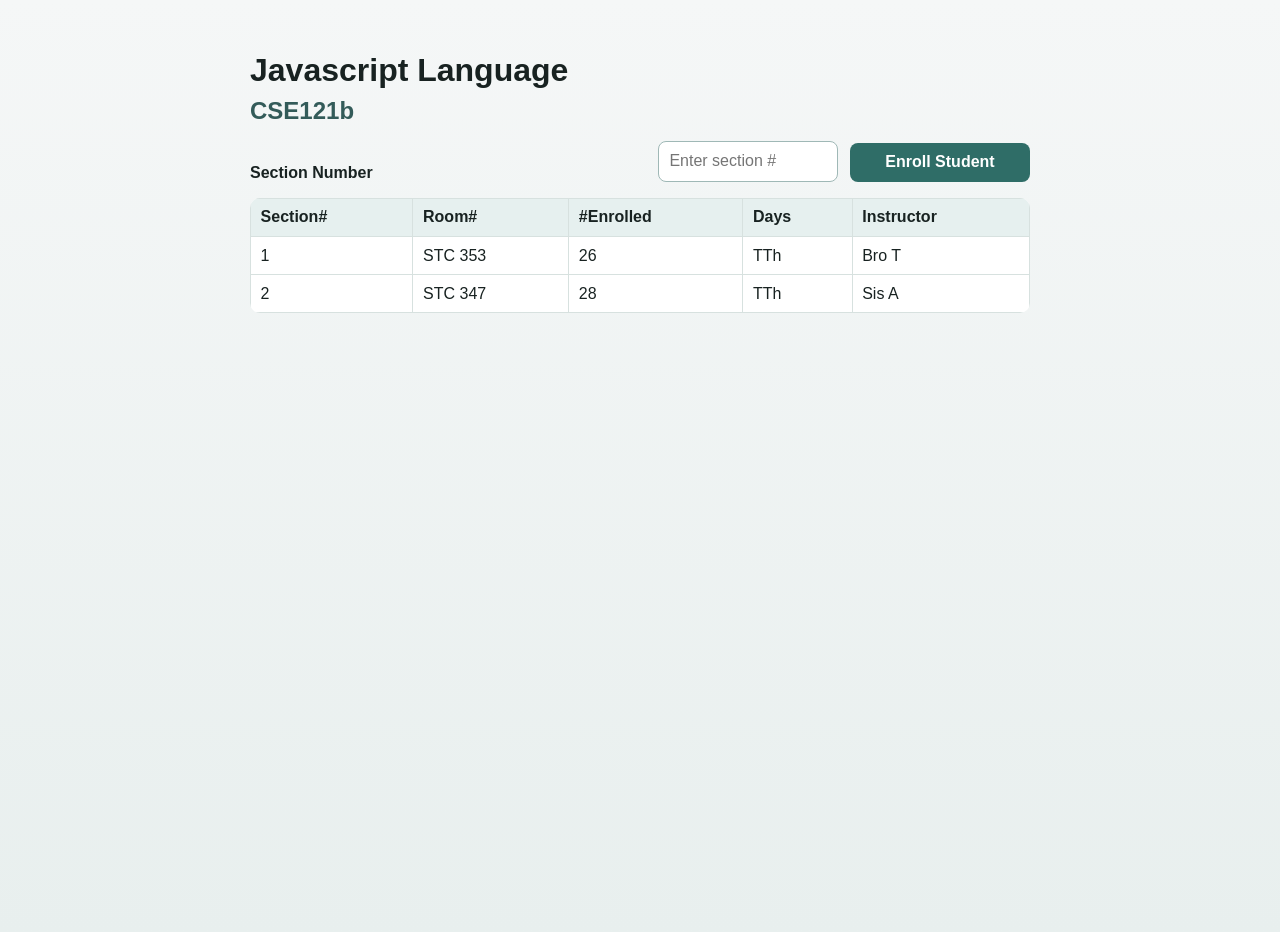
==== ponder/courses.html @ 910923b0 "Add week 8 JS objects ponder page" ====
<!DOCTYPE html>
<html lang="en">
  <head>
    <meta charset="UTF-8">
    <meta name="viewport" content="width=device-width, initial-scale=1.0">
    <title>WDD 131 Ponder - Objects</title>
    <meta name="description" content="Week 8 ponder assignment for JavaScript objects and methods.">
    <meta name="author" content="Garrett Christensen">
    <link rel="icon" type="image/svg+xml" href="favicon.svg">
    <link rel="stylesheet" href="courses.css">
    <script src="courses.js" defer></script>
  </head>
  <body>
    <main class="wrapper">
      <h1 id="courseName"></h1>
      <h2 id="courseCode"></h2>

      <div class="enroll-controls">
        <label for="sectionNumber">Section Number</label>
        <input id="sectionNumber" type="number" min="1" step="1" placeholder="Enter section #">
        <button id="enrollStudent" type="button">Enroll Student</button>
      </div>

      <table>
        <thead>
          <tr>
            <th>Section#</th>
            <th>Room#</th>
            <th>#Enrolled</th>
            <th>Days</th>
            <th>Instructor</th>
          </tr>
        </thead>
        <tbody id="sections"></tbody>
      </table>
    </main>
  </body>
</html>
---- ponder/courses.css ----
* {
  box-sizing: border-box;
}

body {
  margin: 0;
  min-height: 100vh;
  font-family: Arial, sans-serif;
  background: linear-gradient(180deg, #f5f7f7 0%, #e8efee 100%);
  color: #182221;
}

.wrapper {
  max-width: 820px;
  margin: 2rem auto;
  padding: 1.25rem;
}

h1,
h2 {
  margin: 0 0 0.5rem;
}

h2 {
  color: #335b59;
  margin-bottom: 1rem;
}

.enroll-controls {
  display: grid;
  grid-template-columns: 1fr 180px 180px;
  gap: 0.75rem;
  align-items: end;
  margin-bottom: 1rem;
}

label {
  font-weight: 700;
}

input,
button {
  font: inherit;
  padding: 0.65rem;
  border: 1px solid #9fb8b6;
  border-radius: 8px;
}

button {
  background: #2f6d67;
  border: none;
  color: #ffffff;
  font-weight: 700;
  cursor: pointer;
}

button:hover,
button:focus-visible {
  background: #255851;
}

table {
  width: 100%;
  border-collapse: collapse;
  background: #ffffff;
  border-radius: 10px;
  overflow: hidden;
}

th,
td {
  border: 1px solid #d7e1df;
  padding: 0.6rem;
  text-align: left;
}

th {
  background: #e6f0ef;
}

@media (max-width: 700px) {
  .enroll-controls {
    grid-template-columns: 1fr;
  }
}
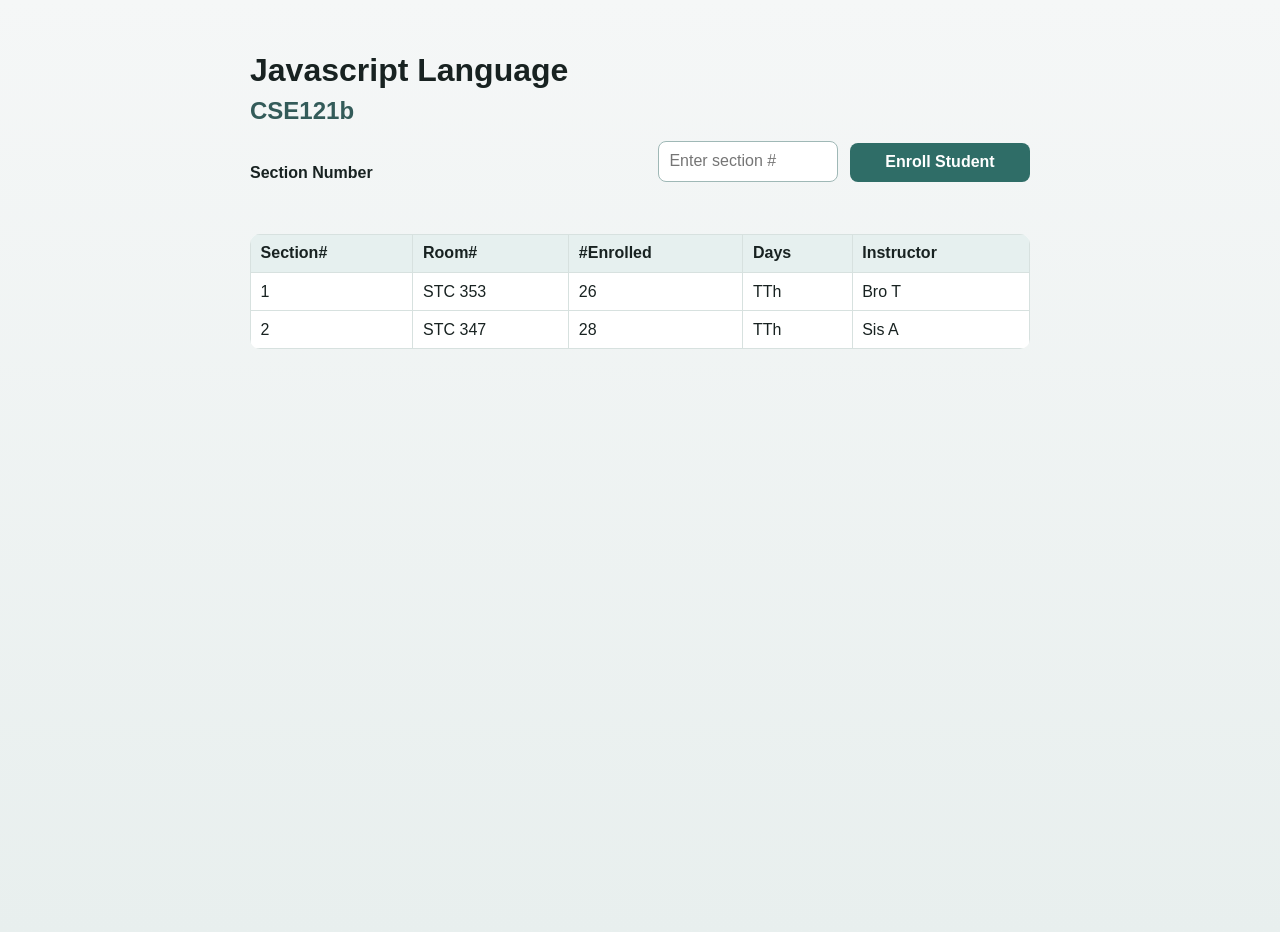
==== commit e5eb2963: "Fix enroll student interaction and feedback" ====
--- a/ponder/courses.html
+++ b/ponder/courses.html
@@ -20,6 +20,7 @@
         <input id="sectionNumber" type="number" min="1" step="1" placeholder="Enter section #">
         <button id="enrollStudent" type="button">Enroll Student</button>
       </div>
+      <p id="enrollStatus" aria-live="polite"></p>
 
       <table>
         <thead>
--- a/ponder/courses.css
+++ b/ponder/courses.css
@@ -32,6 +32,20 @@
   gap: 0.75rem;
   align-items: end;
   margin-bottom: 1rem;
+}
+
+#enrollStatus {
+  min-height: 1.25rem;
+  margin: 0 0 1rem;
+  font-weight: 600;
+}
+
+#enrollStatus.success {
+  color: #1f5f2f;
+}
+
+#enrollStatus.error {
+  color: #8a1f1f;
 }
 
 label {
